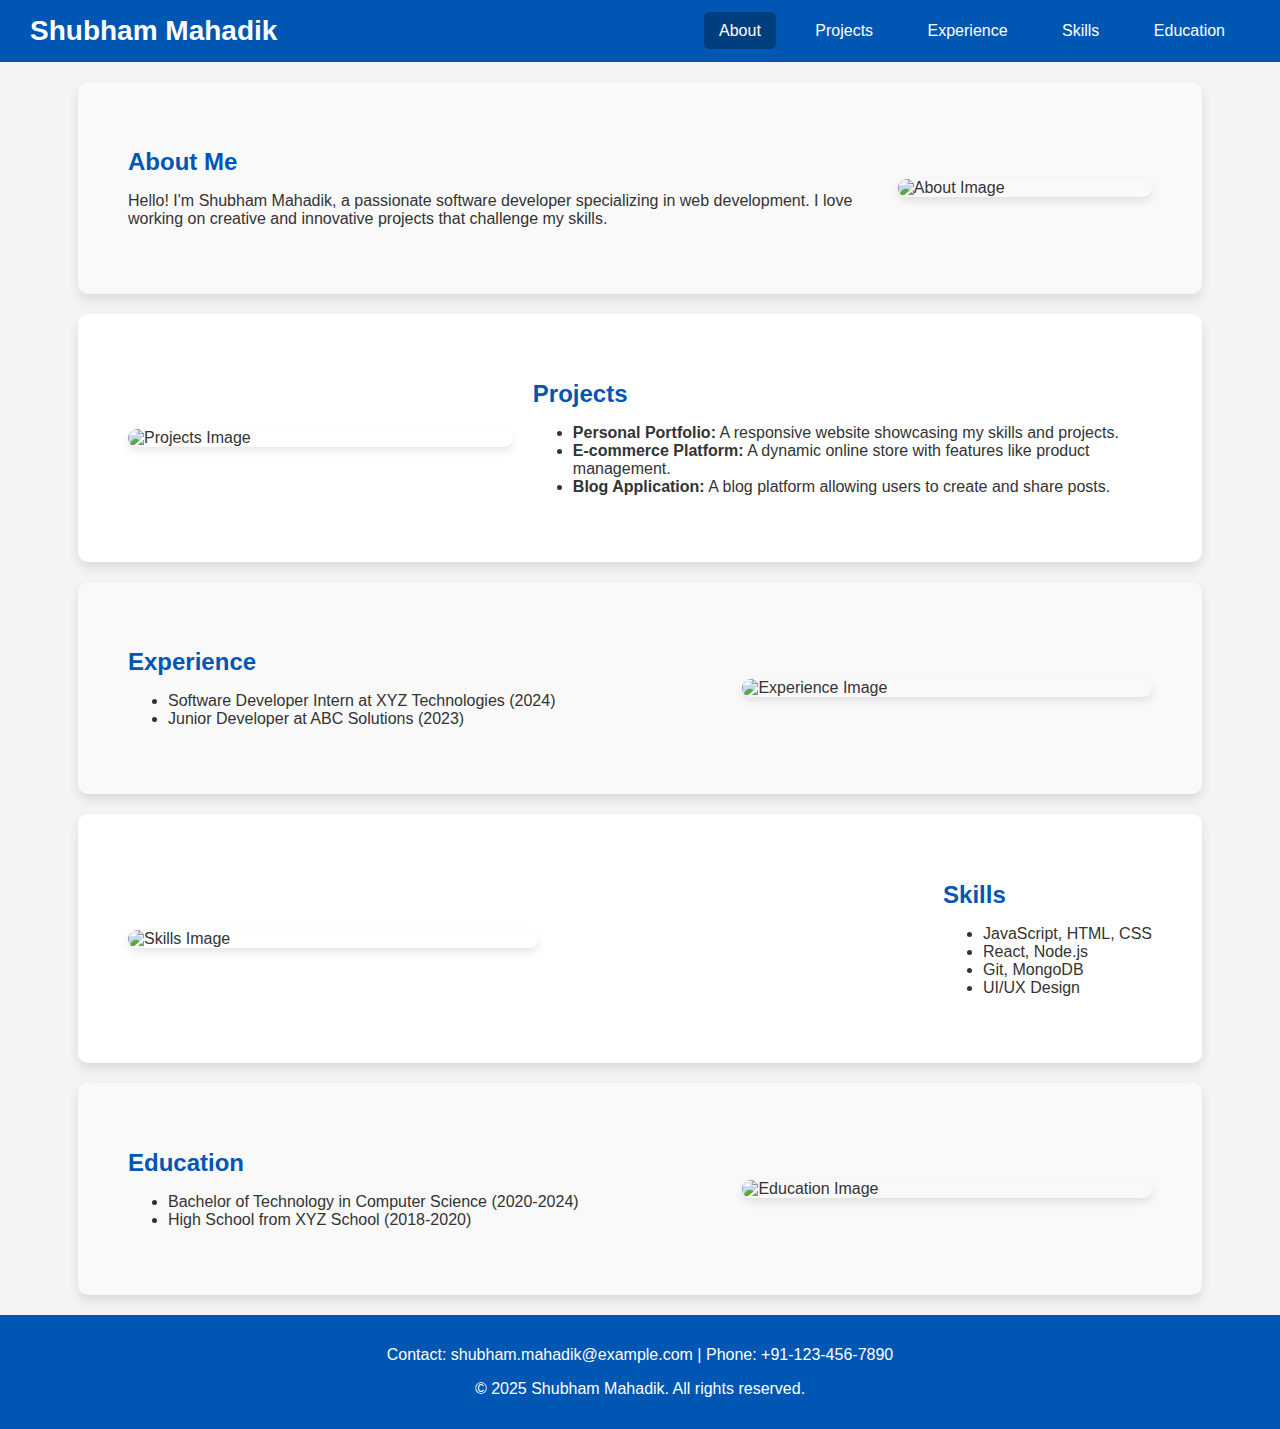
==== index.html @ 887ae1af "Version 2" ====
<!DOCTYPE html>
<html lang="en">
<head>
    <meta charset="UTF-8">
    <meta name="viewport" content="width=device-width, initial-scale=1.0">
    <title>Shubham Mahadik - Portfolio</title>
    <link rel="stylesheet" href="styles.css">
    <link rel="stylesheet" href="https://cdnjs.cloudflare.com/ajax/libs/font-awesome/6.0.0-beta3/css/all.min.css">
</head>
<body>
    <div class="navbar">
        <div class="title">Shubham Mahadik</div>
        <div class="nav-buttons">
            <a href="#about" class="nav-link active" data-section="about">About</a>
            <a href="#projects" class="nav-link" data-section="projects">Projects</a>
            <a href="#experience" class="nav-link" data-section="experience">Experience</a>
            <a href="#skills" class="nav-link" data-section="skills">Skills</a>
            <a href="#education" class="nav-link" data-section="education">Education</a>
        </div>
    </div>

    <div id="about" class="section">
        <img src="images/about.jpg" alt="About Image">
        <div class="content">
            <h1>About Me</h1>
            <p>Hello! I'm Shubham Mahadik, a passionate software developer specializing in web development. I love working on creative and innovative projects that challenge my skills.</p>
        </div>
    </div>

    <div id="projects" class="section">
        <img src="images/projects.jpg" alt="Projects Image">
        <div class="content">
            <h1>Projects</h1>
            <ul>
                <li><strong>Personal Portfolio:</strong> A responsive website showcasing my skills and projects.</li>
                <li><strong>E-commerce Platform:</strong> A dynamic online store with features like product management.</li>
                <li><strong>Blog Application:</strong> A blog platform allowing users to create and share posts.</li>
            </ul>
        </div>
    </div>

    <div id="experience" class="section">
        <img src="images/experience.jpg" alt="Experience Image">
        <div class="content">
            <h1>Experience</h1>
            <ul>
                <li>Software Developer Intern at XYZ Technologies (2024)</li>
                <li>Junior Developer at ABC Solutions (2023)</li>
            </ul>
        </div>
    </div>

    <div id="skills" class="section">
        <img src="images/skills.jpg" alt="Skills Image">
        <div class="content">
            <h1>Skills</h1>
            <ul>
                <li>JavaScript, HTML, CSS</li>
                <li>React, Node.js</li>
                <li>Git, MongoDB</li>
                <li>UI/UX Design</li>
            </ul>
        </div>
    </div>

    <div id="education" class="section">
        <img src="images/education.jpg" alt="Education Image">
        <div class="content">
            <h1>Education</h1>
            <ul>
                <li>Bachelor of Technology in Computer Science (2020-2024)</li>
                <li>High School from XYZ School (2018-2020)</li>
            </ul>
        </div>
    </div>

    <footer>
        <p>Contact: shubham.mahadik@example.com | Phone: +91-123-456-7890</p>
        <p>&copy; 2025 Shubham Mahadik. All rights reserved.</p>
    </footer>

    <script src="script.js"></script>
</body>
</html>
---- styles.css ----
body {
    font-family: Arial, sans-serif;
    margin: 0;
    padding: 0;
    background-color: #f4f4f4;
    color: #333;
}

.navbar {
    background-color: #0056b3;
    display: flex;
    justify-content: space-between;
    align-items: center;
    padding: 15px 30px;
    position: sticky;
    top: 0;
    z-index: 1000;
}

.navbar .title {
    color: #fff;
    font-size: 28px;
    font-weight: bold;
}

.nav-buttons a {
    text-decoration: none;
    color: white;
    margin: 0 10px;
    padding: 10px 15px;
    border-radius: 5px;
    transition: background-color 0.3s ease;
}

.nav-buttons a:hover,
.nav-buttons a.active {
    background-color: #003f7f;
}

.section {
    display: flex;
    align-items: center;
    justify-content: space-between;
    gap: 20px;
    padding: 50px;
    margin: 20px auto;
    max-width: 80%;
    background: #fff;
    border-radius: 10px;
    box-shadow: 0 6px 12px rgba(0, 0, 0, 0.1);
}

.section:nth-child(even) {
    flex-direction: row-reverse;
    background-color: #f9f9f9;
}

.section img {
    width: 40%;
    border-radius: 10px;
    box-shadow: 0 4px 8px rgba(0, 0, 0, 0.1);
}

.content h1 {
    font-size: 24px;
    color: #0056b3;
}

footer {
    text-align: center;
    padding: 15px;
    background-color: #0056b3;
    color: #fff;
    margin-top: 20px;
}
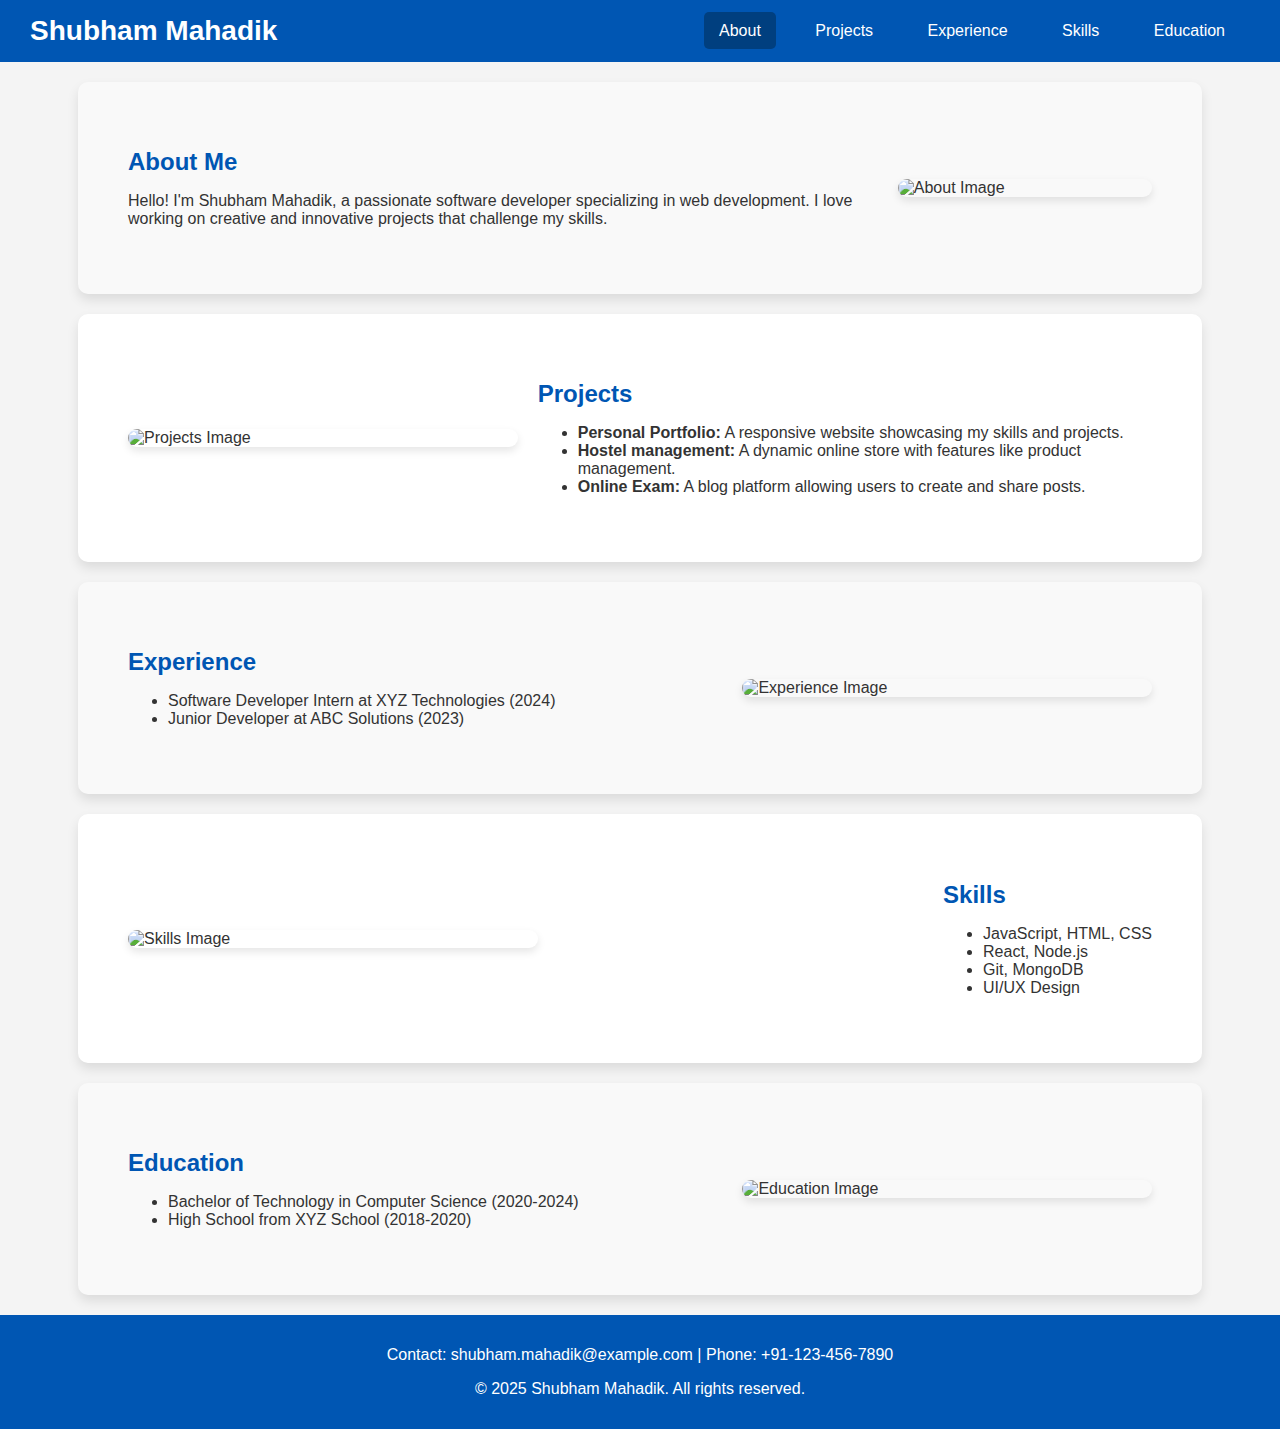
==== commit 62417271: "Update index.html" ====
--- a/index.html
+++ b/index.html
@@ -33,8 +33,8 @@
             <h1>Projects</h1>
             <ul>
                 <li><strong>Personal Portfolio:</strong> A responsive website showcasing my skills and projects.</li>
-                <li><strong>E-commerce Platform:</strong> A dynamic online store with features like product management.</li>
-                <li><strong>Blog Application:</strong> A blog platform allowing users to create and share posts.</li>
+                <li><strong>Hostel management:</strong> A dynamic online store with features like product management.</li>
+                <li><strong>Online Exam:</strong> A blog platform allowing users to create and share posts.</li>
             </ul>
         </div>
     </div>
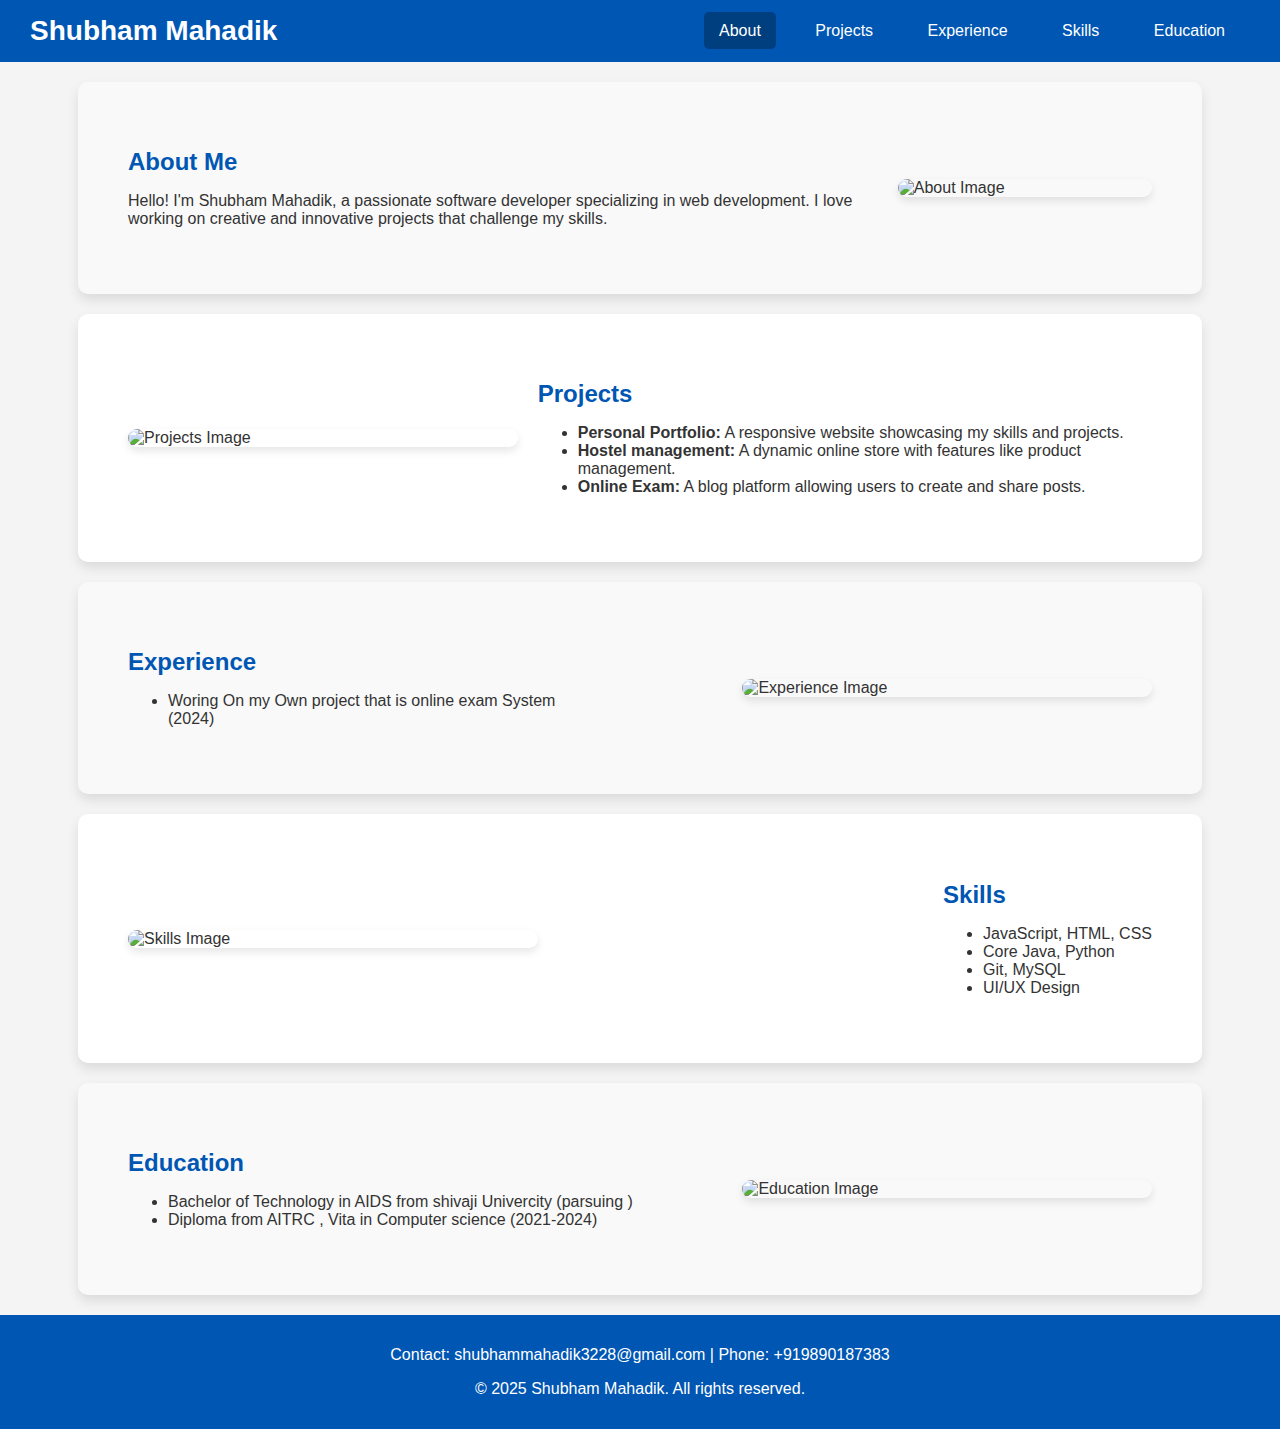
==== commit 2199fc6a: "Update index.html" ====
--- a/index.html
+++ b/index.html
@@ -44,8 +44,7 @@
         <div class="content">
             <h1>Experience</h1>
             <ul>
-                <li>Software Developer Intern at XYZ Technologies (2024)</li>
-                <li>Junior Developer at ABC Solutions (2023)</li>
+                <li> Woring On my Own project that is online exam System </li> (2024)</li>
             </ul>
         </div>
     </div>
@@ -56,8 +55,8 @@
             <h1>Skills</h1>
             <ul>
                 <li>JavaScript, HTML, CSS</li>
-                <li>React, Node.js</li>
-                <li>Git, MongoDB</li>
+                <li>Core Java, Python </li>
+                <li>Git, MySQL</li>
                 <li>UI/UX Design</li>
             </ul>
         </div>
@@ -68,14 +67,14 @@
         <div class="content">
             <h1>Education</h1>
             <ul>
-                <li>Bachelor of Technology in Computer Science (2020-2024)</li>
-                <li>High School from XYZ School (2018-2020)</li>
+                <li>Bachelor of Technology in AIDS from shivaji Univercity (parsuing )</li>
+                <li>Diploma from AITRC , Vita in Computer science (2021-2024)</li>
             </ul>
         </div>
     </div>
 
     <footer>
-        <p>Contact: shubham.mahadik@example.com | Phone: +91-123-456-7890</p>
+        <p>Contact: shubhammahadik3228@gmail.com | Phone: +919890187383</p>
         <p>&copy; 2025 Shubham Mahadik. All rights reserved.</p>
     </footer>
 
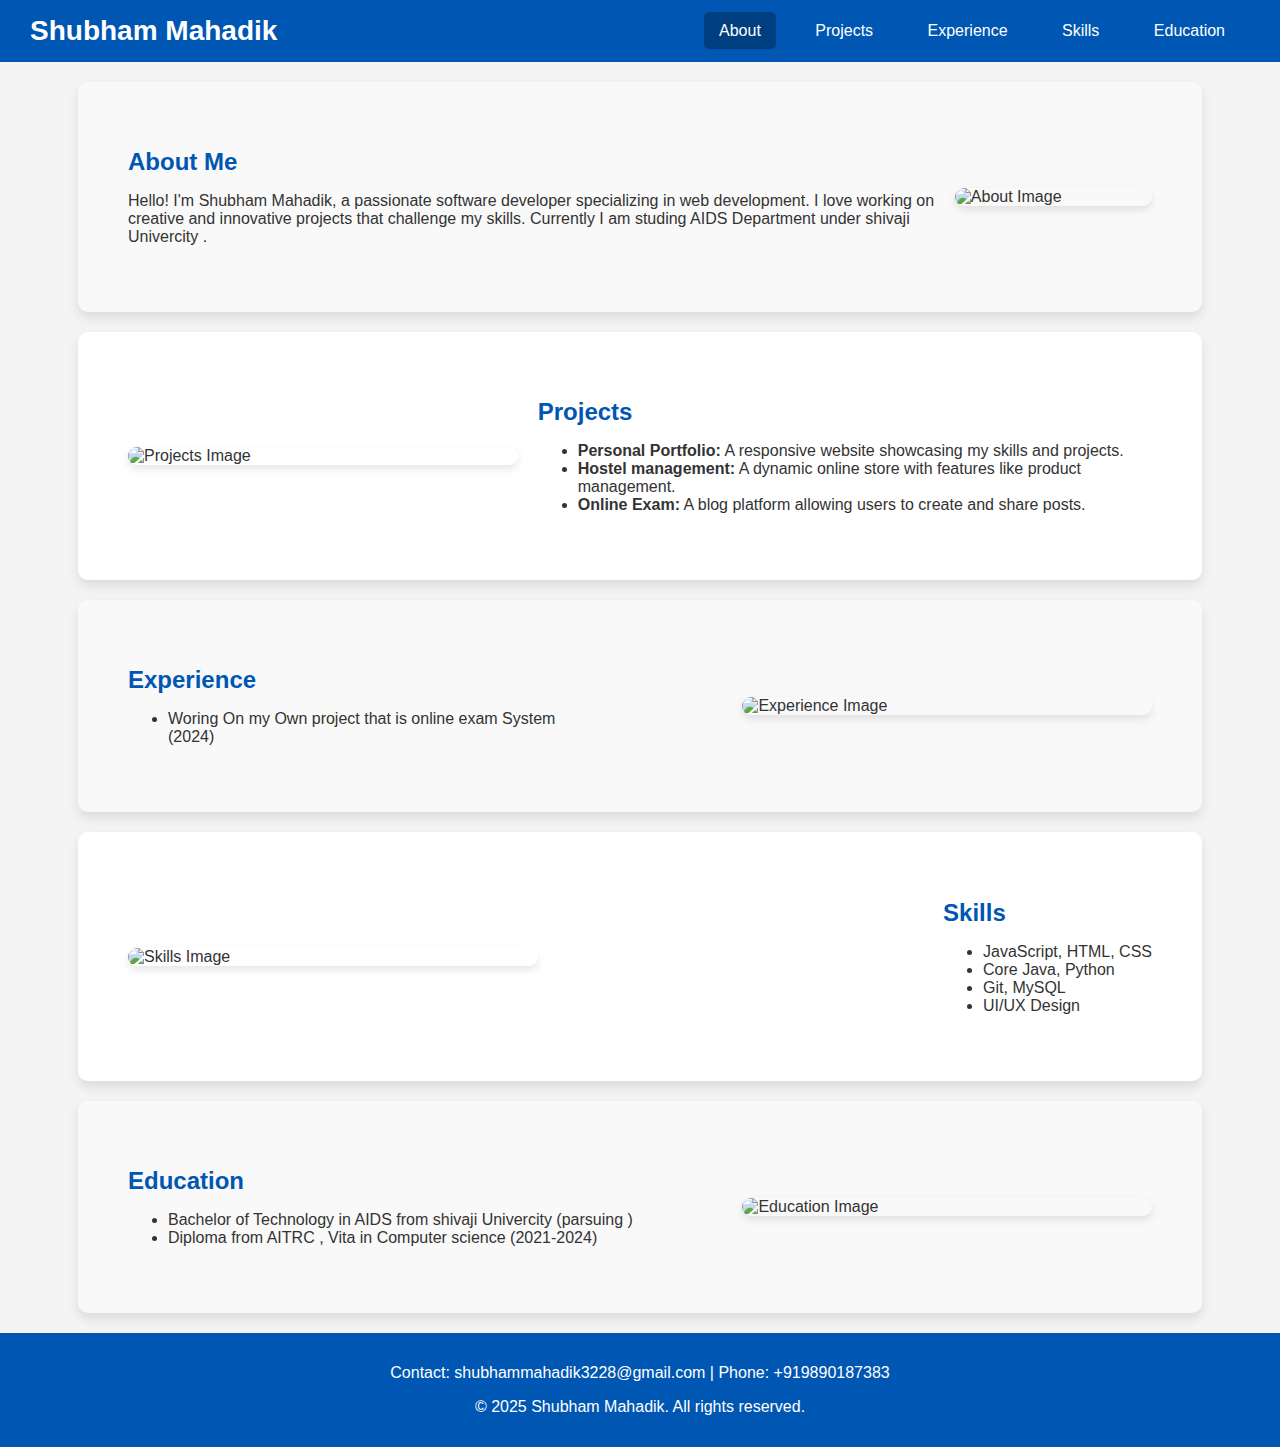
==== commit 4c2e359b: "Update index.html" ====
--- a/index.html
+++ b/index.html
@@ -23,7 +23,7 @@
         <img src="images/about.jpg" alt="About Image">
         <div class="content">
             <h1>About Me</h1>
-            <p>Hello! I'm Shubham Mahadik, a passionate software developer specializing in web development. I love working on creative and innovative projects that challenge my skills.</p>
+            <p>Hello! I'm Shubham Mahadik, a passionate software developer specializing in web development. I love working on creative and innovative projects that challenge my skills. Currently I am studing AIDS Department under shivaji Univercity . </p>
         </div>
     </div>
 
